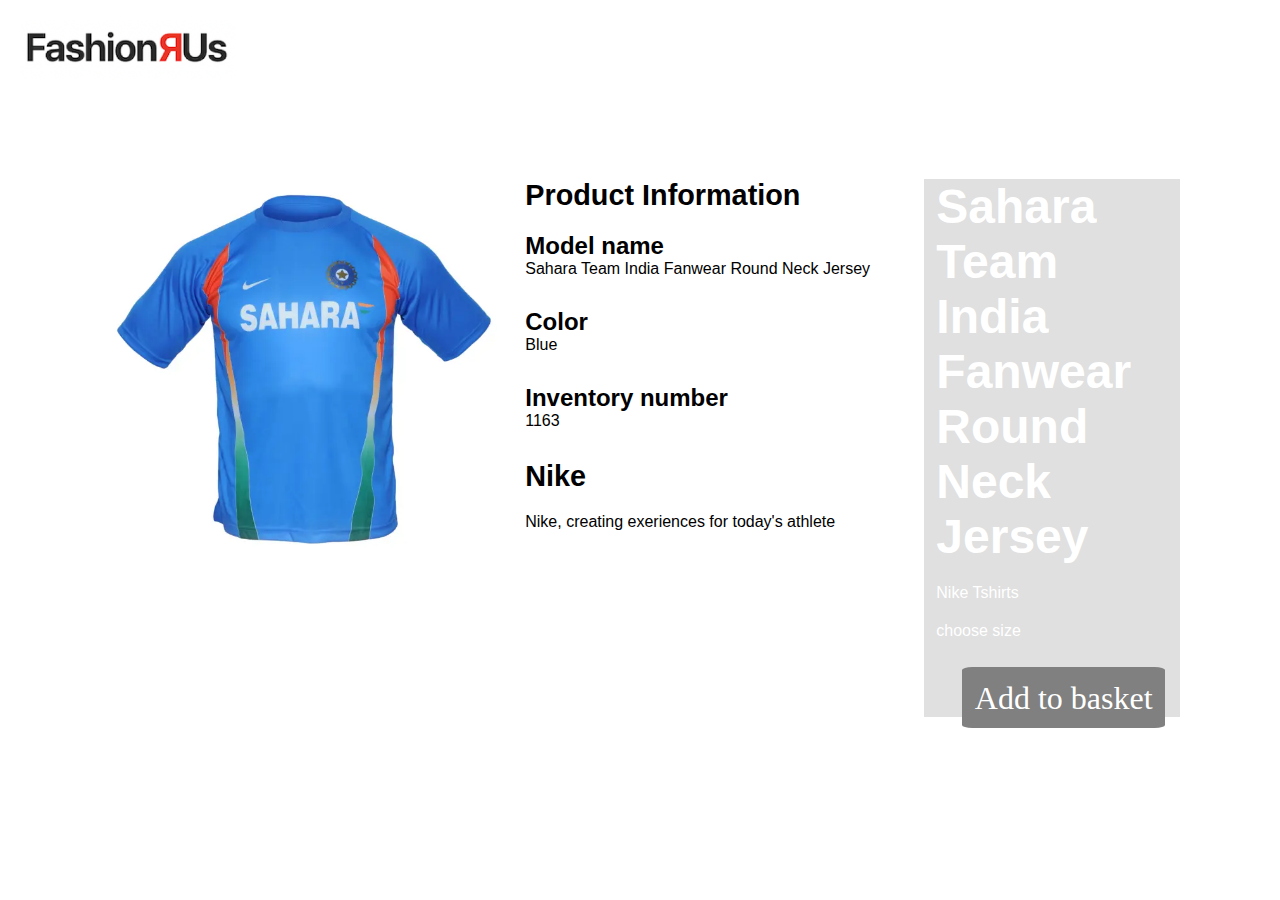
==== produkt.html @ 649da393 "produktdone" ====
<!DOCTYPE html>
<html lang="da">

<head>
    <meta charset="UTF-8">
    <meta name="viewport" content="width=device-width, initial-scale=1.0">
    <title>Produkt</title>
    <link rel="stylesheet" href="style.css">
</head>

<body>
    <header>
        <img src="img/fashionRUs.png" alt="FashionRUs" class="FashionRUs">
    </header>
    <main class="produktside">
        <div>
            <img src="img/1163.webp" alt="tshirt">
        </div>
        <div class="produkt-info ">
            <h1>Product Information</h1>
            <div>
                <h2>Model name</h2>
                <p>Sahara Team India Fanwear Round Neck Jersey</p>
                <h2>Color</h2>
                <p>Blue</p>
                <h2>Inventory number</h2>
                <p>1163</p>
            </div>
            <div>
                <h1>Nike</h1>
                <p>Nike, creating exeriences for today's athlete</p>
            </div>
        </div>
        <div class="produktside-højre">
            <h1>Sahara Team India Fanwear Round Neck Jersey</h1>
            <p>Nike Tshirts</p>
            <div class="choosesize">
                <p>choose size</p>
            </div>
            <a clahref="produkt.html" class="knap">Add to basket</a>
        </div>
    </main>
    <footer></footer>

</body>

</html>
---- style.css ----
* {
  margin: 0;
  padding: 0px;
  box-sizing: border-box;
}
img {
  width: 100%;
  display: block;
  object-fit: cover;
  align-self: stretch;
  padding: 0rem;
}
p {
  font-family: "Gill Sans", "Gill Sans MT", Calibri, "Trebuchet MS", sans-serif;
}
h1 {
  font-family: "Gill Sans", "Gill Sans MT", Calibri, "Trebuchet MS", sans-serif;
}
h2 {
  font-family: "Gill Sans", "Gill Sans MT", Calibri, "Trebuchet MS", sans-serif;
}
.FashionRUs {
  width: 20%;
  padding: 20px;
}
main {
  margin-inline: 100px;
  padding-bottom: 50px;
}
.grid_3-2 {
  display: grid;
  grid-template-columns: 1fr 1fr 1fr;
  grid-template-rows: 1fr 1fr;
}
.categories {
  display: grid;
  gap: 20px;
  margin: 10px;
  padding: 20px;
  color: white;
  background-color: gray;
  text-decoration: none;
}

.product_list_container {
  display: grid;
  grid-template-columns: 1fr 1fr 1fr 1fr;
  grid-template-rows: auto;
  gap: 15px;
}
.box {
  display: grid;
  grid-template-rows: subgrid;
  grid-row: span 6;
  gap: 15px;
  padding: 20px;
  background-color: rgb(245, 245, 245);
}
.box a {
  color: black;
  font-weight: 600;
}
.produkttitl {
  font-weight: 700;
  text-align: center;
}
.produktgenre {
  color: grey;
}
.plb {
  margin-inline: auto;
  object-fit: contain;
  height: 400px;
}
.bsoldo {
  position: relative;
  text-align: center;
  color: white;
}
.soldout {
  filter: grayscale(70%);
}
.bsoldo p {
  position: absolute;
  top: -10px;
  left: -10px;
  z-index: 1;
  background-color: gray;
  text-align: center;
  color: white;
  font-weight: 600;
  padding: 20px;
  border-radius: 10%;
}
.pln {
  display: grid;
  grid-template-columns: 3fr 1fr;
}
.rabat {
  background-color: red;
  text-align: center;
  border-radius: 10%;
  padding: 20px;
  grid-column: 2;
  font-size: 1.3rem;
  color: white;
}

/*******************/
.produktside {
  display: grid;
  grid-template-columns: 3fr 3fr 2fr;
  grid-template-rows: 1fr;
}

.produktside img {
  object-fit: contain;
}
.produkt-info h1 {
  font-size: 1.8rem;
  padding-bottom: 20px;
}
.produkt-info h2 {
  font-size: 1.5rem;
}
.produkt-info p {
  font-size: 1rem;
  padding-bottom: 30px;
}
.produkt-info {
  padding-top: 80px;
  margin-left: 5%;
}

.produktside-højre {
  background-color: rgb(224, 224, 224);
  margin-top: 80px;
  margin-left: 5%;
}
.produktside-højre h1 {
  color: white;
  margin-left: 5%;
  margin-right: 5%;
  font-size: 3rem;
}
.produktside-højre p {
  color: white;
  margin-left: 5%;
  font-size: 1rem;
  padding-top: 20px;
}
.choosesize p {
  color: white;
  padding-bottom: 40px;
}
.produktside-højre a {
  background-color: gray;
  font-size: 2rem;
  color: white;
  text-decoration: none;
  padding: 5%;
  border-radius: 5%;
  text-align: center;
  cursor: pointer;
}
.knap {
  margin-left: 15%;
}

@media screen and (max-width: 1200px) {
  .product_list_container {
    display: grid;
    grid-template-columns: 1fr 1fr 1fr;
    grid-template-rows: auto;
    gap: 15px;
  }
  .plb {
    margin-inline: auto;
    object-fit: contain;
    height: 300px;
  }
  .FashionRUs {
    width: 40%;
    padding: 20px;
  }
  .produktside {
    display: grid;
    grid-template-columns: 1fr 1fr 1fr;
    grid-template-rows: 1fr;
  }

  .produktside-højre h1 {
    color: white;
    margin-left: 5%;
    margin-right: 5%;
    font-size: 2rem;
  }
  .produktside-højre p {
    color: white;
    margin-left: 5%;
    font-size: 1rem;
    padding-top: 20px;
  }
  .choosesize p {
    color: white;
    padding-bottom: 40px;
  }
  .produktside-højre a {
    background-color: gray;
    font-size: 1rem;
    color: white;
    text-decoration: none;
    padding: 5%;
    border-radius: 5%;
    text-align: center;
    cursor: pointer;
  }
}
@media screen and (max-width: 700px) {
  .product_list_container {
    display: grid;
    grid-template-columns: 1fr 1fr;
    grid-template-rows: auto;
    gap: 15px;
  }
  main {
    margin-inline: 50px;
  }
  .produktside {
    display: grid;
    grid-template-columns: 1fr;
    grid-template-rows: 1fr;
  }
}
@media screen and (max-width: 500px) {
  .product_list_container {
    display: grid;
    grid-template-columns: 1fr;
    grid-template-rows: auto;
    gap: 15px;
  }
  .FashionRUs {
    width: 50%;
    padding: 20px;
  }
  main {
    margin-inline: 50px;
  }
}
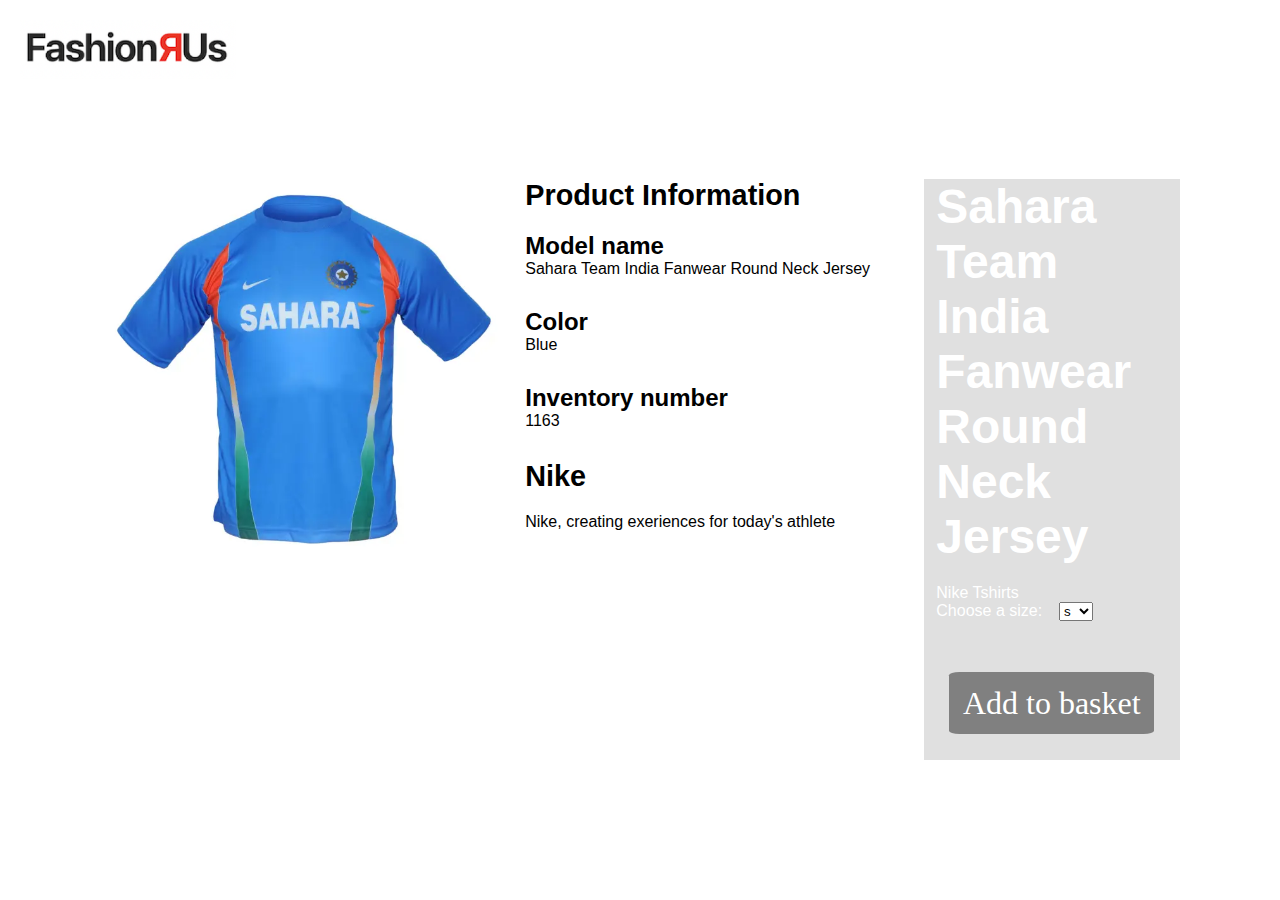
==== commit 621989fa: "dynamiskdone" ====
--- a/produkt.html
+++ b/produkt.html
@@ -32,12 +32,22 @@
             </div>
         </div>
         <div class="produktside-højre">
+
             <h1>Sahara Team India Fanwear Round Neck Jersey</h1>
-            <p>Nike Tshirts</p>
-            <div class="choosesize">
-                <p>choose size</p>
+            <div>
+                <p>Nike Tshirts</p>
+                <div class="choosesize">
+                    <label for="size">Choose a size:</label>
+
+                    <select name="size" id="size">
+                        <option value="s">s</option>
+                        <option value="m">m</option>
+                        <option value="l">l</option>
+                        <option value="xl">xl</option>
+                    </select>
+                </div>
             </div>
-            <a clahref="produkt.html" class="knap">Add to basket</a>
+            <a href="produkt.html" class="knap">Add to basket</a>
         </div>
     </main>
     <footer></footer>
--- a/style.css
+++ b/style.css
@@ -136,6 +136,8 @@
   background-color: rgb(224, 224, 224);
   margin-top: 80px;
   margin-left: 5%;
+  display: grid;
+  grid-template-columns: 1fr;
 }
 .produktside-højre h1 {
   color: white;
@@ -152,6 +154,13 @@
 .choosesize p {
   color: white;
   padding-bottom: 40px;
+  margin-inline: 10%;
+}
+label {
+  padding-bottom: 50px;
+  color: white;
+  font-family: "Gill Sans", "Gill Sans MT", Calibri, "Trebuchet MS", sans-serif;
+  margin-inline: 5%;
 }
 .produktside-højre a {
   background-color: gray;
@@ -162,9 +171,11 @@
   border-radius: 5%;
   text-align: center;
   cursor: pointer;
+  margin-top: 20%;
 }
 .knap {
-  margin-left: 15%;
+  margin-inline: 10%;
+  margin: 10%;
 }
 
 @media screen and (max-width: 1200px) {
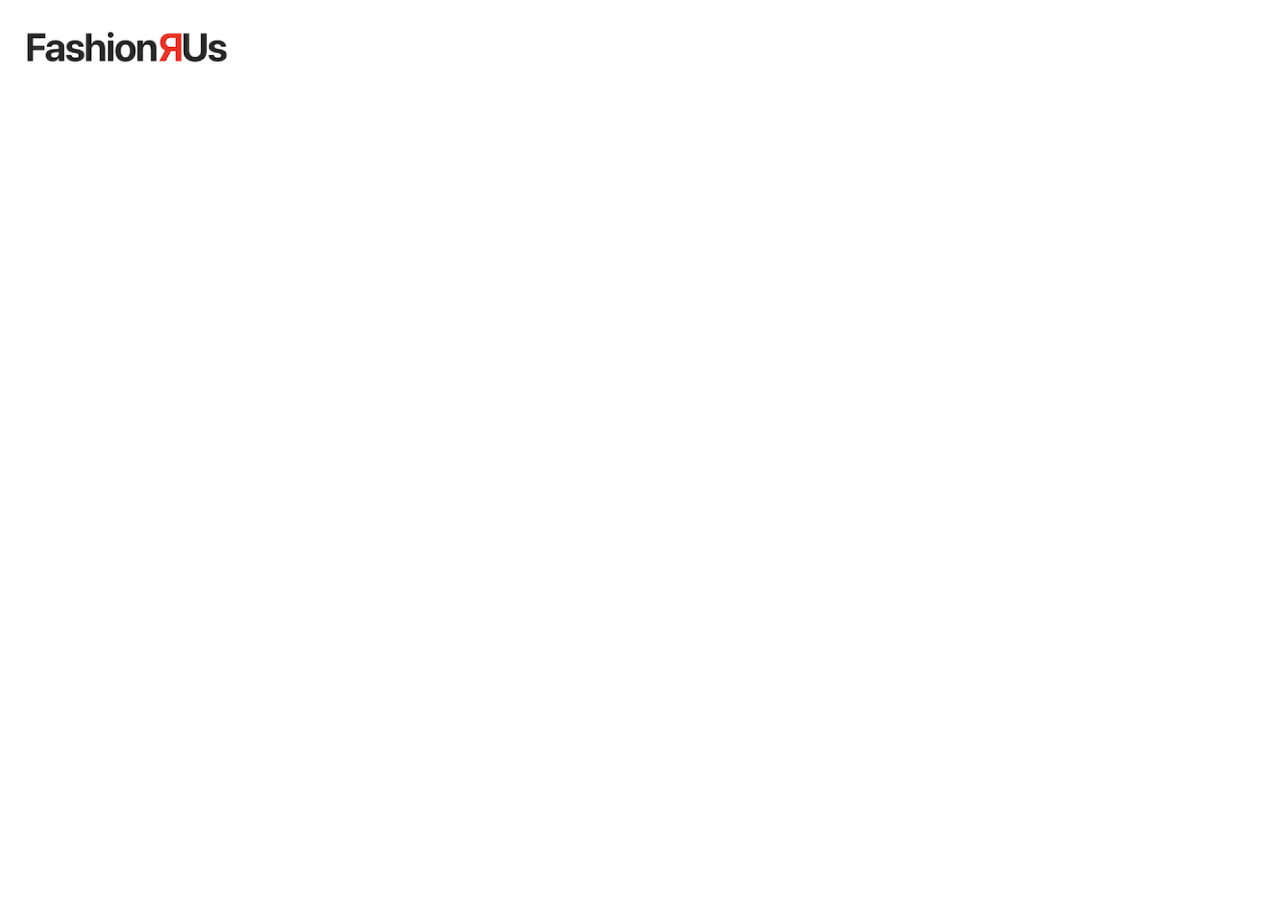
==== commit ea5c3262: "produkt+produktlistedynamisk" ====
--- a/produkt.html
+++ b/produkt.html
@@ -13,45 +13,10 @@
         <img src="img/fashionRUs.png" alt="FashionRUs" class="FashionRUs">
     </header>
     <main class="produktside">
-        <div>
-            <img src="img/1163.webp" alt="tshirt">
-        </div>
-        <div class="produkt-info ">
-            <h1>Product Information</h1>
-            <div>
-                <h2>Model name</h2>
-                <p>Sahara Team India Fanwear Round Neck Jersey</p>
-                <h2>Color</h2>
-                <p>Blue</p>
-                <h2>Inventory number</h2>
-                <p>1163</p>
-            </div>
-            <div>
-                <h1>Nike</h1>
-                <p>Nike, creating exeriences for today's athlete</p>
-            </div>
-        </div>
-        <div class="produktside-højre">
 
-            <h1>Sahara Team India Fanwear Round Neck Jersey</h1>
-            <div>
-                <p>Nike Tshirts</p>
-                <div class="choosesize">
-                    <label for="size">Choose a size:</label>
-
-                    <select name="size" id="size">
-                        <option value="s">s</option>
-                        <option value="m">m</option>
-                        <option value="l">l</option>
-                        <option value="xl">xl</option>
-                    </select>
-                </div>
-            </div>
-            <a href="produkt.html" class="knap">Add to basket</a>
-        </div>
     </main>
     <footer></footer>
-
+    <script src="produkt.js"></script>
 </body>
 
 </html>